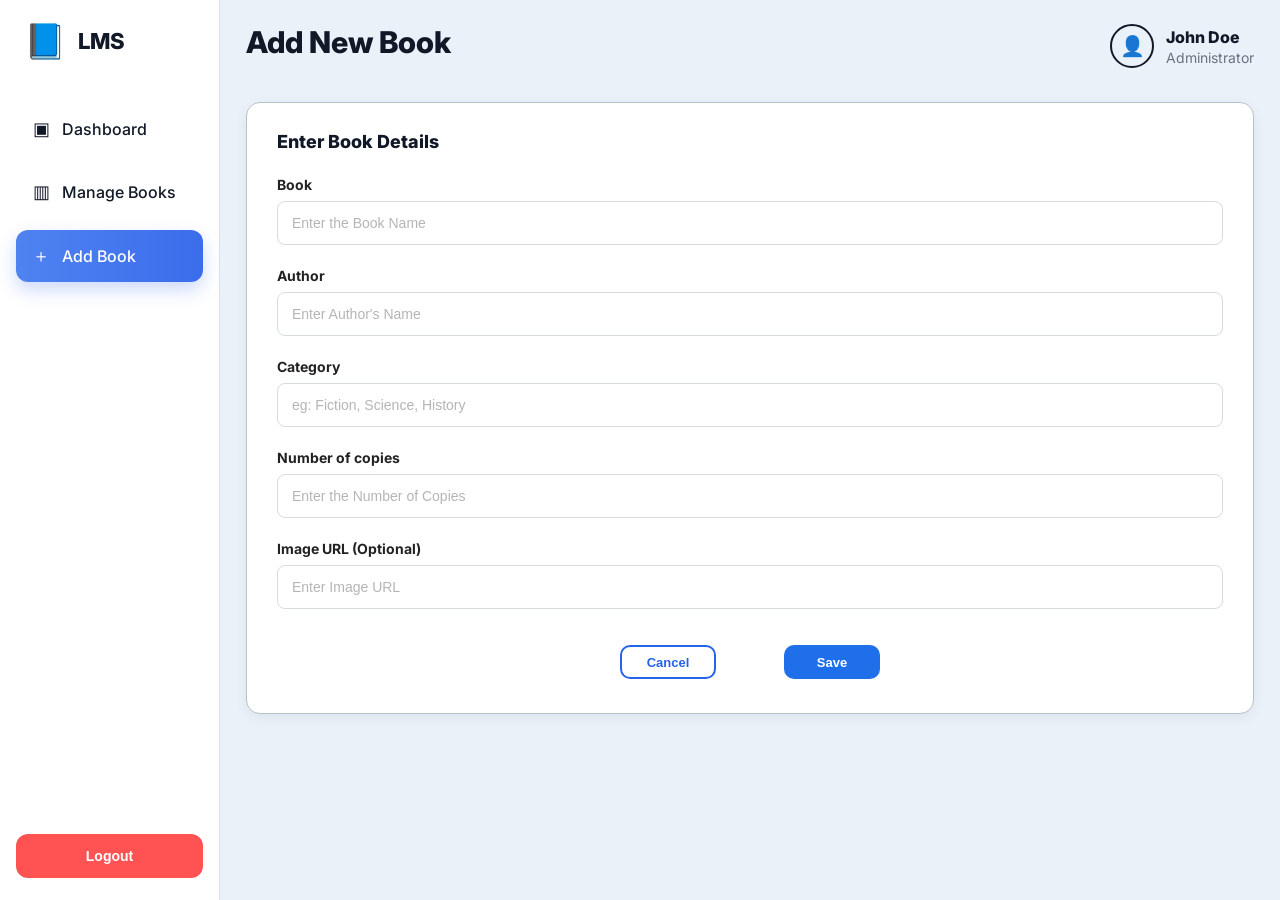
==== Admin/addbooks.html @ 479d5b51 "add project files" ====
<!DOCTYPE html>
<html lang="en">
<head>
  <meta charset="UTF-8">
  <meta name="viewport" content="width=device-width, initial-scale=1.0">
  <title>Add New Book</title>
  <link rel="stylesheet" href="../css/style.css">
  <link href="https://fonts.googleapis.com/css2?family=Inter:wght@400;500;600;700;800&display=swap" rel="stylesheet">
</head>
<body>

  <div class="admin-layout">

    <!-- Sidebar -->
    <aside class="admin-sidebar">
      <div>
        <div class="admin-logo-box">
          <div class="admin-logo-icon">📘</div>
          <div class="admin-logo-text">LMS</div>
        </div>

        <nav class="admin-menu">
          <a href="dashboard.html" class="admin-menu-item">
            <span class="admin-menu-icon">▣</span>
            <span>Dashboard</span>
          </a>

          <a href="manage-books.html" class="admin-menu-item">
            <span class="admin-menu-icon">▥</span>
            <span>Manage Books</span>
          </a>

          <a href="add-book.html" class="admin-menu-item active">
            <span class="admin-menu-icon">＋</span>
            <span>Add Book</span>
          </a>
        </nav>
      </div>

      <button class="admin-logout-btn">Logout</button>
    </aside>

    <!-- Main -->
    <main class="admin-main">
      <div class="admin-addbook-page">

        <!-- Top area -->
        <div class="admin-page-top">
          <h1>Add New Book</h1>

          <div class="admin-profile-box">
            <div class="admin-profile-icon">👤</div>
            <div class="admin-profile-text">
              <h3>John Doe</h3>
              <p>Administrator</p>
            </div>
          </div>
        </div>

        <!-- Form card -->
        <div class="addbook-card">
          <h2>Enter Book Details</h2>

          <form id="addBookForm">
            <div class="addbook-form-group">
              <label for="bookName">Book</label>
              <input type="text" id="bookName" placeholder="Enter the Book Name">
            </div>

            <div class="addbook-form-group">
              <label for="authorName">Author</label>
              <input type="text" id="authorName" placeholder="Enter Author's Name">
            </div>

            <div class="addbook-form-group">
              <label for="category">Category</label>
              <input type="text" id="category" placeholder="eg: Fiction, Science, History">
            </div>

            <div class="addbook-form-group">
              <label for="copies">Number of copies</label>
              <input type="number" id="copies" placeholder="Enter the Number of Copies">
            </div>

            <div class="addbook-form-group">
              <label for="imageUrl">Image URL (Optional)</label>
              <input type="text" id="imageUrl" placeholder="Enter Image URL">
            </div>

            <div class="addbook-button-row">
              <button type="button" class="addbook-cancel-btn" onclick="clearAddBookForm()">Cancel</button>
              <button type="submit" class="addbook-save-btn">Save</button>
            </div>
          </form>
        </div>

      </div>
    </main>

  </div>

  <script src="../js/script.js"></script>
</body>
</html>
---- css/style.css ----
* {
  margin: 0;
  padding: 0;
  box-sizing: border-box;
}

body {
  font-family: 'Inter', sans-serif;
  background: #f8fafc;
  color: #0f172a;
}

a {
  text-decoration: none;
}

.dashboard-layout {
  display: flex;
  min-height: 100vh;
}

.sidebar {
  width: 275px;
  background: #ffffff;
  border-right: 1px solid #dbe2ea;
  display: flex;
  flex-direction: column;
  justify-content: space-between;
  padding: 28px 18px;
}

.logo-box {
  display: flex;
  align-items: center;
  gap: 12px;
  margin-bottom: 28px;
}

.logo-icon {
  width: 44px;
  height: 44px;
  border-radius: 14px;
  background: #2563eb;
  color: white;
  display: flex;
  align-items: center;
  justify-content: center;
  font-size: 20px;
}

.logo-text {
  font-size: 20px;
  font-weight: 800;
  color: #0f172a;
}

.user-info {
  padding: 6px 8px 22px 8px;
  border-bottom: 1px solid #e2e8f0;
  margin-bottom: 18px;
}

.user-info h3 {
  font-size: 18px;
  font-weight: 700;
  margin-bottom: 8px;
}

.user-info p {
  font-size: 14px;
  color: #64748b;
}

.menu {
  display: flex;
  flex-direction: column;
  gap: 10px;
  padding-top: 4px;
}

.menu-item {
  display: flex;
  align-items: center;
  gap: 14px;
  padding: 15px 18px;
  border-radius: 18px;
  color: #64748b;
  font-size: 16px;
  font-weight: 500;
  transition: 0.25s;
}

.menu-item:hover {
  background: #eff6ff;
  color: #2563eb;
}

.menu-item.active {
  background: #2563eb;
  color: white;
  box-shadow: 0 10px 18px rgba(37, 99, 235, 0.22);
}

.menu-icon {
  width: 20px;
  text-align: center;
  font-size: 18px;
}

.main-area {
  flex: 1;
  background: #f8fafc;
  padding: 28px 34px;
}

.content-wrap {
  width: 100%;
}

.welcome-block {
  margin-bottom: 28px;
}

.welcome-block h1 {
  font-size: 56px;
  line-height: 1.1;
  font-weight: 800;
  color: #0f172a;
  margin-bottom: 12px;
}

.welcome-block p {
  font-size: 18px;
  color: #64748b;
}

.stats-grid {
  display: grid;
  grid-template-columns: repeat(4, 1fr);
  gap: 26px;
  margin-bottom: 32px;
}

.stat-card {
  background: #ffffff;
  border: 1px solid #dbe2ea;
  border-radius: 22px;
  padding: 28px;
  min-height: 190px;
  box-shadow: 0 2px 8px rgba(15, 23, 42, 0.04);
}

.stat-icon {
  width: 54px;
  height: 54px;
  border-radius: 18px;
  display: flex;
  align-items: center;
  justify-content: center;
  font-size: 24px;
  margin-bottom: 26px;
}

.stat-icon.blue {
  background: #e8efff;
  color: #2563eb;
}

.stat-icon.yellow {
  background: #fff2dd;
  color: #f59e0b;
}

.stat-icon.pink {
  background: #ffe7ea;
  color: #ef4444;
}

.stat-icon.green {
  background: #e5f7ef;
  color: #10b981;
}

.stat-number {
  font-size: 56px;
  line-height: 1;
  font-weight: 800;
  color: #0f172a;
  margin-bottom: 10px;
}

.stat-label {
  font-size: 15px;
  color: #64748b;
  font-weight: 500;
}

.borrow-panel {
  background: #ffffff;
  border: 1px solid #dbe2ea;
  border-radius: 24px;
  overflow: hidden;
  min-height: 420px;
  box-shadow: 0 2px 8px rgba(15, 23, 42, 0.04);
}

.panel-header {
  padding: 28px 30px;
  border-bottom: 1px solid #e2e8f0;
}

.panel-header h2 {
  font-size: 24px;
  font-weight: 800;
  color: #0f172a;
}

.empty-state {
  min-height: 320px;
  display: flex;
  flex-direction: column;
  justify-content: center;
  align-items: center;
  color: #64748b;
  text-align: center;
  padding: 40px 20px;
}

.empty-icon {
  font-size: 54px;
  opacity: 0.25;
  margin-bottom: 18px;
}

.empty-state p {
  font-size: 16px;
  margin-bottom: 22px;
}

.browse-btn {
  display: inline-block;
  background: #2563eb;
  color: white;
  padding: 14px 28px;
  border-radius: 16px;
  font-size: 16px;
  font-weight: 700;
}

.browse-btn:hover {
  background: #1d4ed8;
}

@media (max-width: 1200px) {
  .stats-grid {
    grid-template-columns: repeat(2, 1fr);
  }

  .welcome-block h1 {
    font-size: 42px;
  }
}

@media (max-width: 900px) {
  .dashboard-layout {
    flex-direction: column;
  }

  .sidebar {
    width: 100%;
  }

  .stats-grid {
    grid-template-columns: 1fr;
  }

  .main-area {
    padding: 20px;
  }

  .welcome-block h1 {
    font-size: 34px;
  }
}
* {
  margin: 0;
  padding: 0;
  box-sizing: border-box;
}

body {
  font-family: 'Inter', sans-serif;
  background: #eef3f8;
  color: #111827;
}

a {
  text-decoration: none;
}

.dashboard-layout {
  display: flex;
  min-height: 100vh;
}

/* Sidebar */
.sidebar {
  width: 240px;
  background: #ffffff;
  border-right: 1px solid #dbe3ec;
  padding: 28px 20px;
  display: flex;
  flex-direction: column;
  justify-content: space-between;
}

.logo-box {
  display: flex;
  align-items: center;
  gap: 14px;
  margin-bottom: 50px;
}

.logo-icon {
  font-size: 34px;
}

.logo-text {
  font-size: 26px;
  font-weight: 800;
  color: #0f172a;
}

.menu {
  display: flex;
  flex-direction: column;
  gap: 14px;
}

.menu-item {
  display: flex;
  align-items: center;
  gap: 14px;
  color: #111827;
  font-size: 16px;
  font-weight: 500;
  padding: 14px 16px;
  border-radius: 14px;
  transition: 0.3s;
}

.menu-item:hover {
  background: #edf4ff;
}

.menu-item.active {
  background: linear-gradient(90deg, #3b82f6, #3563e9);
  color: white;
  box-shadow: 0 8px 18px rgba(53, 99, 233, 0.25);
}

.menu-icon {
  font-size: 20px;
  width: 20px;
  text-align: center;
}

.logout-wrap {
  margin-top: 40px;
}

.logout-btn {
  width: 100%;
  border: none;
  background: #ff5757;
  color: white;
  font-size: 15px;
  font-weight: 600;
  padding: 14px;
  border-radius: 12px;
  cursor: pointer;
}

.logout-btn:hover {
  background: #f04444;
}

/* Main Area */
.main-area {
  flex: 1;
  padding: 34px 40px;
  background: #eef3f8;
}

.content-wrap {
  max-width: 1150px;
}

.search-top-bar {
  display: flex;
  justify-content: space-between;
  align-items: center;
  margin-bottom: 36px;
}

.search-top-bar h1 {
  font-size: 34px;
  font-weight: 800;
  color: #000000;
}

.top-user {
  display: flex;
  align-items: center;
  gap: 12px;
  font-size: 18px;
  font-weight: 700;
  color: #111827;
}

.top-user-icon {
  width: 42px;
  height: 42px;
  border: 2px solid #111827;
  border-radius: 50%;
  display: flex;
  align-items: center;
  justify-content: center;
}

/* Search Filter */
.search-filter-box {
  background: #f8fbff;
  border: 1px solid #dde5ee;
  border-radius: 14px;
  padding: 18px;
  display: flex;
  justify-content: space-between;
  align-items: center;
  gap: 20px;
  margin-bottom: 42px;
  box-shadow: 0 4px 14px rgba(15, 23, 42, 0.05);
}

.search-input-wrap {
  position: relative;
  width: 520px;
  max-width: 100%;
}

.search-input-wrap input {
  width: 100%;
  height: 52px;
  border: 1px solid #d6dde7;
  border-radius: 10px;
  padding: 0 44px 0 16px;
  font-size: 15px;
  outline: none;
  background: #ffffff;
}

.search-input-wrap input:focus {
  border-color: #3b82f6;
}

.search-icon {
  position: absolute;
  right: 14px;
  top: 50%;
  transform: translateY(-50%);
  color: #6b7280;
  font-size: 18px;
}
* {
  margin: 0;
  padding: 0;
  box-sizing: border-box;
}

body {
  font-family: 'Inter', sans-serif;
  background: #eef3f8;
  color: #111827;
}

a {
  text-decoration: none;
}

.dashboard-layout {
  display: flex;
  min-height: 100vh;
}

/* Sidebar */
.sidebar {
  width: 240px;
  background: #ffffff;
  border-right: 1px solid #dbe3ec;
  padding: 28px 20px;
  display: flex;
  flex-direction: column;
  justify-content: space-between;
}

.logo-box {
  display: flex;
  align-items: center;
  gap: 14px;
  margin-bottom: 50px;
}

.logo-icon {
  font-size: 34px;
}

.logo-text {
  font-size: 26px;
  font-weight: 800;
  color: #0f172a;
}

.menu {
  display: flex;
  flex-direction: column;
  gap: 14px;
}

.menu-item {
  display: flex;
  align-items: center;
  gap: 14px;
  color: #111827;
  font-size: 16px;
  font-weight: 500;
  padding: 14px 16px;
  border-radius: 14px;
  transition: 0.3s;
}

.menu-item:hover {
  background: #edf4ff;
}

.menu-item.active {
  background: linear-gradient(90deg, #3b82f6, #3563e9);
  color: white;
  box-shadow: 0 8px 18px rgba(53, 99, 233, 0.25);
}

.menu-icon {
  font-size: 20px;
  width: 20px;
  text-align: center;
}

.logout-wrap {
  margin-top: 40px;
}

.logout-btn {
  width: 100%;
  border: none;
  background: #ff5757;
  color: white;
  font-size: 15px;
  font-weight: 600;
  padding: 14px;
  border-radius: 12px;
  cursor: pointer;
}

.logout-btn:hover {
  background: #f04444;
}

/* Main Area */
.main-area {
  flex: 1;
  padding: 34px 40px;
  background: #eef3f8;
}

.content-wrap {
  max-width: 1150px;
}

.search-top-bar {
  display: flex;
  justify-content: space-between;
  align-items: center;
  margin-bottom: 36px;
}

.search-top-bar h1 {
  font-size: 34px;
  font-weight: 800;
  color: #000000;
}

.top-user {
  display: flex;
  align-items: center;
  gap: 12px;
  font-size: 18px;
  font-weight: 700;
  color: #111827;
}

.top-user-icon {
  width: 42px;
  height: 42px;
  border: 2px solid #111827;
  border-radius: 50%;
  display: flex;
  align-items: center;
  justify-content: center;
}

/* Search Filter */
.search-filter-box {
  background: #f8fbff;
  border: 1px solid #dde5ee;
  border-radius: 14px;
  padding: 18px;
  display: flex;
  justify-content: space-between;
  align-items: center;
  gap: 20px;
  margin-bottom: 42px;
  box-shadow: 0 4px 14px rgba(15, 23, 42, 0.05);
}

.search-input-wrap {
  position: relative;
  width: 520px;
  max-width: 100%;
}

.search-input-wrap input {
  width: 100%;
  height: 52px;
  border: 1px solid #d6dde7;
  border-radius: 10px;
  padding: 0 44px 0 16px;
  font-size: 15px;
  outline: none;
  background: #ffffff;
}

.search-input-wrap input:focus {
  border-color: #3b82f6;
}

.search-icon {
  position: absolute;
  right: 14px;
  top: 50%;
  transform: translateY(-50%);
  color: #6b7280;
  font-size: 18px;
}

.category-box {
  position: relative;
}

.category-btn {
  height: 46px;
  min-width: 175px;
  border: 1px solid #d6dde7;
  border-radius: 30px;
  background: white;
  padding: 0 18px;
  display: flex;
  align-items: center;
  gap: 10px;
  font-size: 15px;
  font-weight: 500;
  color: #4b5563;
  cursor: pointer;
}

.dropdown-menu {
  position: absolute;
  top: 56px;
  right: 0;
  width: 180px;
  background: white;
  border: 1px solid #d6dde7;
  border-radius: 12px;
  box-shadow: 0 10px 24px rgba(0, 0, 0, 0.08);
  display: none;
  overflow: hidden;
  z-index: 100;
}

.dropdown-menu div {
  padding: 12px 16px;
  cursor: pointer;
  font-size: 14px;
}

.dropdown-menu div:hover {
  background: #eff6ff;
}

/* Book Cards */
.books-grid {
  display: grid;
  grid-template-columns: repeat(4, 1fr);
  gap: 46px;
}

.book-card {
  width: 100%;
  max-width: 180px;
  background: white;
  border: 1px solid #dce4ed;
  border-radius: 12px;
  padding: 22px 18px 18px;
  text-align: center;
  box-shadow: 0 4px 14px rgba(15, 23, 42, 0.08);
  transition: transform 0.2s ease;
}

.book-card:hover {
  transform: translateY(-4px);
}

.book-card img {
  width: 60px;
  height: 88px;
  object-fit: cover;
  margin-bottom: 12px;
}

.book-card h3 {
  font-size: 16px;
  font-weight: 800;
  line-height: 1.35;
  color: #111827;
  margin-bottom: 8px;
}

.book-card p {
  font-size: 15px;
  font-weight: 700;
  color: #111827;
  margin-bottom: 18px;
}

.book-card button {
  border: none;
  background: #3563e9;
  color: white;
  padding: 10px 22px;
  border-radius: 10px;
  font-size: 15px;
  font-weight: 700;
  cursor: pointer;
}

.book-card button:hover {
  background: #2b52c8;
}

.no-results {
  grid-column: 1 / -1;
  background: white;
  border-radius: 14px;
  padding: 30px;
  text-align: center;
  color: #6b7280;
  font-size: 16px;
  border: 1px solid #dce4ed;
}

/* Responsive */
@media (max-width: 1200px) {
  .books-grid {
    grid-template-columns: repeat(3, 1fr);
    gap: 30px;
  }
}

@media (max-width: 992px) {
  .dashboard-layout {
    flex-direction: column;
  }

  .sidebar {
    width: 100%;
  }

  .search-filter-box {
    flex-direction: column;
    align-items: stretch;
  }

  .search-input-wrap {
    width: 100%;
  }

  .books-grid {
    grid-template-columns: repeat(2, 1fr);
  }
}

@media (max-width: 600px) {
  .main-area {
    padding: 20px;
  }

  .search-top-bar {
    flex-direction: column;
    align-items: flex-start;
    gap: 14px;
  }

  .books-grid {
    grid-template-columns: 1fr;
    justify-items: center;
  }
}
body {
  font-family: 'Inter', sans-serif;
  background: #eaf1f8;
}

/* Layout */
.dashboard-layout {
  display: flex;
  min-height: 100vh;
}

/* Sidebar */
.sidebar {
  width: 230px;
  background: white;
  padding: 25px 20px;
  display: flex;
  flex-direction: column;
  justify-content: space-between;
  border-right: 1px solid #ddd;
}

.logo-box {
  display: flex;
  align-items: center;
  gap: 10px;
  margin-bottom: 40px;
}

.logo-text {
  font-size: 22px;
  font-weight: 800;
}

.menu {
  display: flex;
  flex-direction: column;
  gap: 15px;
}

.menu-item {
  text-decoration: none;
  color: #333;
  padding: 12px 15px;
  border-radius: 10px;
  font-weight: 500;
}

.menu-item:hover {
  background: #f1f5f9;
}

.menu-item.active {
  background: linear-gradient(90deg, #3b82f6, #3563e9);
  color: white;
}

/* Logout */
.logout-btn {
  background: #ff4d4d;
  border: none;
  padding: 12px;
  color: white;
  border-radius: 10px;
  cursor: pointer;
}

/* Main */
.main-area {
  flex: 1;
  padding: 40px;
}

/* Top bar */
.top-bar {
  display: flex;
  justify-content: space-between;
  align-items: center;
  margin-bottom: 40px;
}

.top-bar h1 {
  font-size: 28px;
  font-weight: 800;
}

.user-info-top {
  display: flex;
  align-items: center;
  gap: 10px;
  font-weight: 600;
}

.user-icon {
  border: 2px solid black;
  border-radius: 50%;
  padding: 5px;
}

/* Empty card */
.empty-card {
  background: white;
  border-radius: 12px;
  padding: 60px;
  text-align: center;
  box-shadow: 0 5px 20px rgba(0,0,0,0.08);
}

.empty-icon {
  font-size: 50px;
  margin-bottom: 15px;
}

.empty-card h2 {
  font-size: 22px;
  margin-bottom: 10px;
}

.empty-card p {
  color: #666;
}
/* ===== Availability Table ===== */

.availability-table-card {
  background: #ffffff;
  border: 1px solid #e2e8f0;
  border-radius: 16px;
  overflow: hidden;
  box-shadow: 0 6px 20px rgba(15, 23, 42, 0.06);
}

/* Header */
.availability-table {
  width: 100%;
  border-collapse: collapse;
}

.availability-table thead {
  background: linear-gradient(90deg, #4F83F1, #3B6DEB); /* exact UI blue */
}

.availability-table th {
  color: white;
  padding: 18px;
  font-size: 14px;
  font-weight: 600;
  text-align: center;
}

/* Body */
.availability-table td {
  padding: 22px 18px;
  text-align: center;
  font-size: 14px;
  border-bottom: 1px solid #e5e7eb;
  color: #111827;
}

.availability-table tbody tr:last-child td {
  border-bottom: none;
}

/* Book cell (image + title) */
.book-cell {
  display: flex;
  align-items: center;
  gap: 12px;
  text-align: left;
}

.book-cell img {
  width: 44px;
  height: 64px;
  object-fit: cover;
  border-radius: 6px;
}

.book-cell span {
  font-weight: 600;
}

/* Category (blue) */
.category-text {
  color: #4F83F1;
  font-weight: 500;
}



.available-count {
  color: #22C55E;   
  font-weight: 700;
}

.out-count {
  color: #EF4444;  
  font-weight: 700;
}


.status-available {
  color: #22C55E;   
  font-weight: 600;
}

.status-out {
  color: #EF4444;  
  font-weight: 600;
}


.availability-table tbody tr:hover {
  background: #f8fafc;
}


@media (max-width: 1000px) {
  .availability-table-card {
    overflow-x: auto;
  }

  .availability-table {
    min-width: 850px;
  }
}

td.available-count {
  color: #22C55E !important;
  font-weight: 700 !important;
}

td.out-count {
  color: #EF4444 !important;
  font-weight: 700 !important;
}

td.status-available {
  color: #22C55E !important;
  font-weight: 600 !important;
}

td.status-out {
  color: #EF4444 !important;
  font-weight: 600 !important;
}
  



/* ===== Admin Dashboard ===== */

/* =========================
   ADD BOOK PAGE
========================= */

body {
  margin: 0;
  font-family: 'Inter', sans-serif;
  background: #eaf1f8;
}

.admin-layout {
  display: flex;
  min-height: 100vh;
}

.admin-sidebar {
  width: 220px;
  background: #ffffff;
  border-right: 1px solid #d9e1ea;
  padding: 24px 16px 22px;
  display: flex;
  flex-direction: column;
  justify-content: space-between;
}

.admin-logo-box {
  display: flex;
  align-items: center;
  gap: 12px;
  margin-bottom: 46px;
  padding-left: 8px;
}

.admin-logo-icon {
  font-size: 34px;
}

.admin-logo-text {
  font-size: 22px;
  font-weight: 800;
  color: #111827;
}

.admin-menu {
  display: flex;
  flex-direction: column;
  gap: 14px;
}

.admin-menu-item {
  display: flex;
  align-items: center;
  gap: 12px;
  padding: 14px 16px;
  border-radius: 12px;
  color: #111827;
  font-size: 16px;
  font-weight: 500;
  text-decoration: none;
  transition: 0.2s;
}

.admin-menu-item:hover {
  background: #edf4ff;
}

.admin-menu-item.active {
  background: linear-gradient(90deg, #4f83f1, #3b6deb);
  color: white;
  box-shadow: 0 8px 18px rgba(59, 109, 235, 0.25);
}

.admin-menu-icon {
  width: 18px;
  text-align: center;
  font-size: 18px;
}

.admin-logout-btn {
  width: 100%;
  border: none;
  background: #ff5252;
  color: #ffffff;
  border-radius: 12px;
  padding: 14px 0;
  font-size: 14px;
  font-weight: 600;
  cursor: pointer;
}

.admin-logout-btn:hover {
  background: #f04444;
}

.admin-main {
  flex: 1;
  background: #eaf1f8;
  padding: 28px;
}

.admin-addbook-page {
  width: 100%;
  max-width: 1030px;
}

.admin-page-top {
  display: flex;
  justify-content: space-between;
  align-items: flex-start;
  margin-bottom: 34px;
}

.admin-page-top h1 {
  font-size: 30px;
  font-weight: 800;
  color: #111827;
  margin: 0;
}

.admin-profile-box {
  display: flex;
  align-items: center;
  gap: 12px;
}

.admin-profile-icon {
  width: 44px;
  height: 44px;
  border: 2px solid #111827;
  border-radius: 50%;
  display: flex;
  align-items: center;
  justify-content: center;
  font-size: 20px;
}

.admin-profile-text h3 {
  margin: 0;
  font-size: 16px;
  font-weight: 800;
  color: #111827;
}

.admin-profile-text p {
  margin: 2px 0 0;
  font-size: 14px;
  color: #6b7280;
}

.addbook-card {
  background: #ffffff;
  border: 1px solid #b7c1cd;
  border-radius: 14px;
  box-shadow: 0 4px 14px rgba(15, 23, 42, 0.06);
  padding: 28px 30px 34px;
}

.addbook-card h2 {
  margin: 0 0 24px;
  font-size: 18px;
  font-weight: 800;
  color: #111827;
}

.addbook-form-group {
  margin-bottom: 22px;
}

.addbook-form-group label {
  display: block;
  margin-bottom: 8px;
  font-size: 14px;
  font-weight: 700;
  color: #222222;
}

.addbook-form-group input {
  width: 100%;
  height: 44px;
  border: 1px solid #d6dbe2;
  border-radius: 8px;
  padding: 0 14px;
  font-size: 14px;
  color: #111827;
  background: #ffffff;
  outline: none;
}

.addbook-form-group input::placeholder {
  color: #b5b5b5;
}

.addbook-form-group input:focus {
  border-color: #4f83f1;
}

.addbook-button-row {
  display: flex;
  justify-content: center;
  gap: 68px;
  margin-top: 36px;
}

.addbook-cancel-btn,
.addbook-save-btn {
  min-width: 96px;
  height: 34px;
  border-radius: 10px;
  font-size: 13px;
  font-weight: 700;
  cursor: pointer;
}

.addbook-cancel-btn {
  background: white;
  color: #2563eb;
  border: 2px solid #2563eb;
}

.addbook-cancel-btn:hover {
  background: #eff6ff;
}

.addbook-save-btn {
  background: #1f6feb;
  color: white;
  border: none;
}

.addbook-save-btn:hover {
  background: #195fd0;
}

@media (max-width: 900px) {
  .admin-layout {
    flex-direction: column;
  }

  .admin-sidebar {
    width: 100%;
  }

  .admin-page-top {
    flex-direction: column;
    gap: 18px;
  }

  .addbook-button-row {
    gap: 24px;
  }
}

/* =========================
   ADMIN DASHBOARD
========================= */

.admin-layout {
  display: flex;
  min-height: 100vh;
  font-family: 'Inter', sans-serif;
}

.admin-sidebar {
  width: 220px;
  background: #ffffff;
  border-right: 1px solid #d9e1ea;
  padding: 24px 16px 22px;
  display: flex;
  flex-direction: column;
  justify-content: space-between;
}

.admin-logo-box {
  display: flex;
  align-items: center;
  gap: 12px;
  margin-bottom: 46px;
  padding-left: 8px;
}

.admin-logo-icon {
  font-size: 34px;
  line-height: 1;
}

.admin-logo-text {
  font-size: 22px;
  font-weight: 800;
  color: #111827;
}

.admin-menu {
  display: flex;
  flex-direction: column;
  gap: 14px;
}

.admin-menu-item {
  display: flex;
  align-items: center;
  gap: 12px;
  padding: 14px 16px;
  border-radius: 12px;
  color: #111827;
  font-size: 16px;
  font-weight: 500;
  text-decoration: none;
  transition: 0.2s;
}

.admin-menu-item:hover {
  background: #edf4ff;
}

.admin-menu-item.active {
  background: linear-gradient(90deg, #4f83f1, #3b6deb);
  color: #ffffff;
  box-shadow: 0 8px 18px rgba(59, 109, 235, 0.25);
}

.admin-menu-icon {
  width: 18px;
  text-align: center;
  font-size: 18px;
}

.admin-logout-btn {
  width: 100%;
  border: none;
  background: #ff5252;
  color: #ffffff;
  border-radius: 12px;
  padding: 14px 0;
  font-size: 14px;
  font-weight: 600;
  cursor: pointer;
}

.admin-logout-btn:hover {
  background: #f04444;
}

.admin-main {
  flex: 1;
  background: #eaf1f8;
  padding: 24px 26px 30px;
}

.admin-title {
  font-size: 22px;
  font-weight: 800;
  color: #111827;
  margin: 0 0 4px;
}

.admin-sub {
  color: #9aa4b2;
  font-size: 12px;
  margin: 0 0 18px;
}

/* ===== TOP STATS ===== */

.stats-grid {
  display: grid;
  grid-template-columns: repeat(4, 1fr);
  gap: 14px;
  margin-bottom: 18px;
  max-width: 760px;
}

.stat-card {
  background: #ffffff;
  border: 1px solid #dfe6ee;
  border-radius: 8px;
  padding: 12px;
  box-shadow: 0 3px 10px rgba(15, 23, 42, 0.06);
}

.stat-icon {
  font-size: 22px;
  line-height: 1;
  margin-bottom: 10px;
}

.stat-card h2 {
  font-size: 16px;
  font-weight: 800;
  color: #111827;
  margin: 0 0 4px;
}

.stat-card p {
  font-size: 12px;
  color: #444444;
  margin: 0;
}

/* ===== ACTION CARDS ===== */

.admin-action-grid {
  display: grid;
  grid-template-columns: 1fr 1fr 1fr;
  gap: 14px;
  margin-bottom: 18px;
  max-width: 760px;
}

.admin-action-card {
  display: flex;
  align-items: center;
  gap: 12px;
  border-radius: 10px;
  padding: 14px 16px;
  color: #111827;
  box-shadow: 0 3px 10px rgba(15, 23, 42, 0.06);
}

.admin-action-card h3 {
  font-size: 14px;
  font-weight: 700;
  margin: 0 0 3px;
}

.admin-action-card p {
  font-size: 11px;
  margin: 0;
  color: #2f2f2f;
}

.admin-action-icon {
  font-size: 20px;
  font-weight: 700;
  line-height: 1;
}

.blue-card {
  background: linear-gradient(90deg, #7ea7ff, #6c93f5);
}

.green-card {
  background: linear-gradient(90deg, #63e3c2, #56d3b3);
}

.yellow-card {
  background: linear-gradient(90deg, #f7c955, #f2be3d);
}

/* ===== BOTTOM PANELS ===== */

.admin-bottom-grid {
  display: grid;
  grid-template-columns: 1.1fr 0.9fr;
  gap: 22px;
  max-width: 980px;
}

.admin-panel {
  background: #ffffff;
  border: 1px solid #dfe6ee;
  border-radius: 10px;
  padding: 16px;
  box-shadow: 0 3px 10px rgba(15, 23, 42, 0.06);
}

.admin-panel h2 {
  font-size: 16px;
  font-weight: 800;
  margin: 0 0 16px;
  color: #111827;
}

/* ===== BOOK STATISTICS ===== */

.stat-row {
  margin-bottom: 13px;
}

.stat-top {
  display: flex;
  justify-content: space-between;
  font-size: 11px;
  color: #111827;
  margin-bottom: 5px;
}

.progress-track {
  width: 100%;
  height: 5px;
  background: #e8edf5;
  border-radius: 999px;
  overflow: hidden;
}

.progress-fill {
  height: 100%;
  background: #4b77ef;
  border-radius: 999px;
}

.fill-20 {
  width: 20%;
}

.fill-33 {
  width: 33%;
}

.fill-60 {
  width: 60%;
}

.fill-17 {
  width: 17%;
}

.fill-25 {
  width: 25%;
}

.fill-84 {
  width: 84%;
}

/* ===== GENRE BOX ===== */

.genre-row {
  display: flex;
  justify-content: space-between;
  align-items: center;
  background: #f4f7fb;
  border-radius: 8px;
  padding: 10px 12px;
  margin-bottom: 10px;
  font-size: 11px;
  color: #111827;
}

.genre-left {
  display: flex;
  align-items: center;
  gap: 8px;
}

.genre-dot {
  width: 10px;
  height: 10px;
  border-radius: 50%;
  display: inline-block;
}

.dot-blue {
  background: #4b77ef;
}

.dot-green {
  background: #38c172;
}

.dot-pink {
  background: #d946ef;
}

.dot-yellow {
  background: #facc15;
}

.dot-gray {
  background: #b8c0cc;
}

/* ===== RESPONSIVE ===== */

@media (max-width: 1000px) {
  .stats-grid {
  display: grid;
  grid-template-columns: repeat(4, 1fr);
  gap: 20px;
  margin-bottom: 25px;
}

.admin-action-grid {
  display: grid;
  grid-template-columns: repeat(3, 1fr);
  gap: 20px;
  margin-bottom: 30px;
}

.admin-bottom-grid {
  display: grid;
  grid-template-columns: 1fr 1fr;
  gap: 20px;
}

@media (max-width: 768px) {
  .admin-layout {
    flex-direction: column;
  }

  .admin-sidebar {
    width: 100%;
  }

  .stats-grid {
    grid-template-columns: 1fr;
    max-width: 100%;
  }
}
.admin-main {
  flex: 1;
  width: 100%;
  background: #eaf1f8;
  padding: 24px 26px 30px;
}
}
* {
  margin: 0;
  padding: 0;
  box-sizing: border-box;
}

body {
  font-family: 'Poppins', sans-serif;
  background: #dfe9f6;
  color: #111;
}

.admin-layout {
  display: flex;
  min-height: 100vh;
}

/* Sidebar */
.sidebar {
  width: 220px;
  background: #f4f4f4;
  padding: 28px 20px;
  display: flex;
  flex-direction: column;
  justify-content: space-between;
  border-right: 1px solid #d9d9d9;
}

.logo-box {
  display: flex;
  align-items: center;
  gap: 14px;
  margin-top: 20px;
  margin-bottom: 28px;
  padding-left: 8px;
}

.logo-icon {
  font-size: 42px;
  color: #233c86;
}

.logo-text {
  font-size: 22px;
  font-weight: 700;
  color: #111;
}

.sidebar-line {
  width: 72px;
  height: 3px;
  background: #3f7df3;
  margin-left: 20px;
  margin-bottom: 34px;
  border-radius: 10px;
}

.menu {
  display: flex;
  flex-direction: column;
  gap: 14px;
}

.menu-item {
  display: flex;
  align-items: center;
  gap: 14px;
  text-decoration: none;
  color: #111;
  font-size: 18px;
  font-weight: 500;
  padding: 14px 16px;
  border-radius: 12px;
  transition: 0.3s ease;
}

.menu-item i {
  font-size: 20px;
  width: 22px;
}

.menu-item:hover {
  background: #e8eefc;
}

.menu-item.active {
  background: linear-gradient(90deg, #5d8df7, #3f6fe8);
  color: white;
  box-shadow: 0 6px 14px rgba(63, 111, 232, 0.35);
}

.logout-btn {
  border: none;
  background: linear-gradient(90deg, #ff5b5b, #ff4a4a);
  color: white;
  padding: 14px;
  border-radius: 12px;
  font-size: 15px;
  font-weight: 600;
  cursor: pointer;
  margin-top: 30px;
}

/* Main Content */
.main-content {
  flex: 1;
  padding: 34px 28px;
}

.topbar {
  display: flex;
  justify-content: space-between;
  align-items: flex-start;
  margin-bottom: 28px;
}

.topbar h1 {
  font-size: 30px;
  font-weight: 800;
  font-family: Georgia, 'Times New Roman', serif;
  color: #111;
}

.admin-profile {
  display: flex;
  align-items: center;
  gap: 12px;
  margin-right: 8px;
}

.profile-icon i {
  font-size: 40px;
  color: #111;
}

.profile-text h3 {
  font-size: 16px;
  font-weight: 700;
  line-height: 1.2;
}

.profile-text p {
  font-size: 14px;
  color: #7b7b7b;
}

/* Table Card */
.table-card {
  background: #f6f6f6;
  border-radius: 12px;
  overflow: hidden;
  box-shadow: 0 3px 10px rgba(0, 0, 0, 0.12);
  border: 1px solid #d9d9d9;
}

table {
  width: 100%;
  border-collapse: collapse;
}

thead {
  background: linear-gradient(90deg, #5a88f2, #4b79e6);
}

thead th {
  color: white;
  padding: 18px 16px;
  text-align: center;
  font-size: 14px;
  font-weight: 700;
}

tbody tr {
  border-bottom: 1px solid #dcdcdc;
}

tbody td {
  padding: 20px 14px;
  text-align: center;
  vertical-align: middle;
  font-size: 15px;
  font-weight: 500;
}

.book-cell {
  display: flex;
  align-items: center;
  justify-content: center;
}

.book-image {
  width: 44px;
  height: 66px;
  object-fit: cover;
  border-radius: 8px;
}

.title-cell {
  text-align: left;
  font-size: 15px;
  font-weight: 700;
  color: #111;
}

.author-cell {
  text-align: left;
  line-height: 1.5;
}

.category-cell {
  color: #5f97ff;
  font-weight: 500;
}

.available-green {
  color: #17a51b;
  font-weight: 600;
}

.available-red {
  color: #ff2e2e;
  font-weight: 600;
}

.actions {
  display: flex;
  align-items: center;
  justify-content: center;
  gap: 16px;
}

.edit-btn,
.delete-btn {
  border: none;
  background: transparent;
  font-size: 22px;
  cursor: pointer;
}

.edit-btn {
  color: #3f7df3;
}

.delete-btn {
  color: #ff3a30;
}

/* Responsive */
@media (max-width: 992px) {
  .admin-layout {
    flex-direction: column;
  }

  .sidebar {
    width: 100%;
    border-right: none;
    border-bottom: 1px solid #ddd;
  }

  .main-content {
    padding: 20px;
  }

  .table-card {
    overflow-x: auto;
  }

  table {
    min-width: 850px;
  }
}
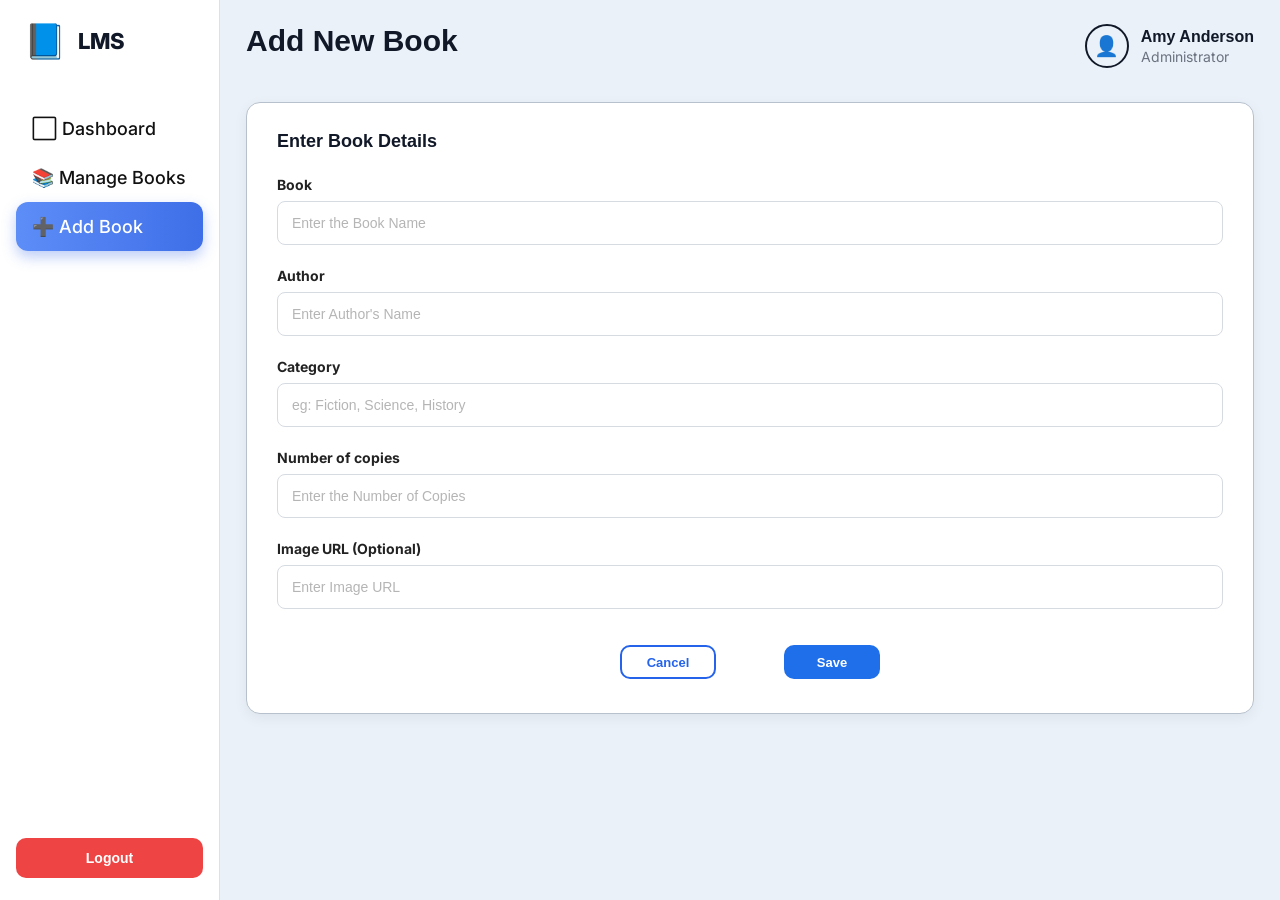
==== commit 98bb53a2: "navigation do some navigation of pages.admin functionality has done so far" ====
--- a/Admin/addbooks.html
+++ b/Admin/addbooks.html
@@ -18,26 +18,28 @@
           <div class="admin-logo-icon">📘</div>
           <div class="admin-logo-text">LMS</div>
         </div>
+              <a href="dashboard.html" class="menu-item">
+  ⬜ Dashboard
+</a>
 
-        <nav class="admin-menu">
-          <a href="dashboard.html" class="admin-menu-item">
-            <span class="admin-menu-icon">▣</span>
-            <span>Dashboard</span>
-          </a>
+<a href="managebooks.html" class="menu-item">
+  📚 Manage Books
+</a>
 
-          <a href="manage-books.html" class="admin-menu-item">
-            <span class="admin-menu-icon">▥</span>
-            <span>Manage Books</span>
-          </a>
+<a href="addbooks.html" class="menu-item active">
+  ➕ Add Book
+</a>
 
-          <a href="add-book.html" class="admin-menu-item active">
-            <span class="admin-menu-icon">＋</span>
-            <span>Add Book</span>
-          </a>
-        </nav>
+      
       </div>
+<button type="button" class="admin-logout-btn" onclick="logoutAdmin()">Logout</button>
 
-      <button class="admin-logout-btn">Logout</button>
+<script>
+  function logoutAdmin() {
+    localStorage.removeItem("role");
+    window.location.href = "../login.html";
+  }
+</script>
     </aside>
 
     <!-- Main -->
@@ -51,7 +53,7 @@
           <div class="admin-profile-box">
             <div class="admin-profile-icon">👤</div>
             <div class="admin-profile-text">
-              <h3>John Doe</h3>
+              <h3>Amy Anderson</h3>
               <p>Administrator</p>
             </div>
           </div>
@@ -98,6 +100,7 @@
     </main>
 
   </div>
+  
 
   <script src="../js/script.js"></script>
 </body>
--- a/css/style.css
+++ b/css/style.css
@@ -1089,16 +1089,13 @@
   min-height: 100vh;
 }
 
-.admin-sidebar {
-  width: 220px;
-  background: #ffffff;
-  border-right: 1px solid #d9e1ea;
-  padding: 24px 16px 22px;
+..admin-sidebar {
   display: flex;
   flex-direction: column;
   justify-content: space-between;
-}
-
+  height: 100vh;
+  padding: 20px;
+}
 .admin-logo-box {
   display: flex;
   align-items: center;
@@ -1959,4 +1956,561 @@
   table {
     min-width: 850px;
   }
+}
+
+
+
+* {
+  margin: 0;
+  padding: 0;
+  box-sizing: border-box;
+}
+
+html {
+  scroll-behavior: smooth;
+}
+
+body {
+  font-family: Arial, sans-serif;
+  background: #f8faff;
+  color: #0f172a;
+}
+
+h1, h2, h3, h4, .logo-text {
+  font-family: "Sora", sans-serif;
+}
+
+a {
+  text-decoration: none;
+}
+
+ul {
+  list-style: none;
+}
+
+.container {
+  width: 90%;
+  max-width: 1200px;
+  margin: auto;
+}
+
+/* Navbar */
+.navbar {
+  background: #ffffff;
+  border-bottom: 1px solid #e2e8f0;
+  position: sticky;
+  top: 0;
+  z-index: 1000;
+}
+
+.nav-container {
+  padding: 18px 0;
+  display: flex;
+  align-items: center;
+  justify-content: space-between;
+  gap: 20px;
+}
+
+.logo-box {
+  display: flex;
+  align-items: center;
+  gap: 10px;
+}
+
+.logo-icon-text {
+  width: 42px;
+  height: 42px;
+  background: linear-gradient(135deg, #1a56db, #60a5fa);
+  border-radius: 12px;
+  display: flex;
+  align-items: center;
+  justify-content: center;
+  color: white;
+  font-size: 20px;
+}
+
+.logo-text {
+  font-size: 20px;
+  font-weight: 700;
+  color: #0f172a;
+}
+
+.nav-links {
+  display: flex;
+  gap: 28px;
+}
+
+.nav-links a {
+  color: #64748b;
+  font-weight: 500;
+  transition: 0.3s;
+}
+
+.nav-links a:hover {
+  color: #1a56db;
+}
+
+.nav-buttons {
+  display: flex;
+  align-items: center;
+  gap: 12px;
+}
+
+.btn {
+  display: inline-block;
+  padding: 12px 22px;
+  border-radius: 10px;
+  font-weight: 600;
+  transition: 0.3s;
+}
+
+.btn-login {
+  color: #1a56db;
+  background: transparent;
+}
+
+.btn-login:hover {
+  background: #eef4ff;
+}
+
+.btn-signup {
+  background: #1a56db;
+  color: white;
+}
+
+.btn-signup:hover {
+  background: #1544b8;
+}
+
+/* Hero */
+.hero {
+  position: relative;
+  background: linear-gradient(135deg, #1a56db, #2563eb, #60a5fa);
+  overflow: hidden;
+  padding: 90px 0;
+}
+
+.hero-overlay {
+  position: absolute;
+  inset: 0;
+  opacity: 0.08;
+  background-image: radial-gradient(white 1px, transparent 1px);
+  background-size: 28px 28px;
+}
+
+.hero-content {
+  position: relative;
+  display: grid;
+  grid-template-columns: 1fr 1fr;
+  gap: 60px;
+  align-items: center;
+}
+
+.hero-text h1 {
+  font-size: 58px;
+  line-height: 1.1;
+  color: white;
+  margin-bottom: 24px;
+}
+
+.hero-text p {
+  font-size: 20px;
+  line-height: 1.7;
+  color: #dbeafe;
+  max-width: 550px;
+  margin-bottom: 30px;
+}
+
+.hero-buttons {
+  display: flex;
+  gap: 16px;
+  flex-wrap: wrap;
+}
+
+.hero-btn-white {
+  background: white;
+  color: #1a56db;
+}
+
+.hero-btn-white:hover {
+  background: #f1f5f9;
+}
+
+.hero-btn-outline {
+  background: rgba(255, 255, 255, 0.08);
+  color: white;
+  border: 2px solid rgba(255, 255, 255, 0.25);
+}
+
+.hero-btn-outline:hover {
+  background: rgba(255, 255, 255, 0.16);
+}
+
+.hero-image-box {
+  position: relative;
+}
+
+.hero-image {
+  width: 100%;
+  border-radius: 24px;
+  box-shadow: 0 20px 40px rgba(0, 0, 0, 0.25);
+  transform: rotate(3deg);
+  transition: 0.3s;
+}
+
+.hero-image:hover {
+  transform: rotate(0deg);
+}
+
+.hero-image-bg {
+  position: absolute;
+  width: 250px;
+  height: 250px;
+  background: rgba(255, 255, 255, 0.1);
+  border-radius: 24px;
+  bottom: -24px;
+  left: -24px;
+  z-index: -1;
+}
+
+/* Sections */
+.features,
+.popular-books {
+  padding: 90px 0;
+}
+
+.popular-books {
+  background: white;
+}
+
+.section-header {
+  text-align: center;
+  margin-bottom: 60px;
+}
+
+.section-header h2 {
+  font-size: 40px;
+  margin-bottom: 12px;
+  color: #0f172a;
+}
+
+.section-header p {
+  font-size: 18px;
+  color: #64748b;
+}
+
+/* Features */
+.feature-grid {
+  display: grid;
+  grid-template-columns: repeat(3, 1fr);
+  gap: 28px;
+}
+
+.feature-card {
+  background: white;
+  border: 1px solid #e2e8f0;
+  border-radius: 18px;
+  padding: 32px;
+  box-shadow: 0 6px 18px rgba(15, 23, 42, 0.06);
+  transition: 0.3s;
+}
+
+.feature-card:hover {
+  transform: translateY(-5px);
+  box-shadow: 0 16px 28px rgba(15, 23, 42, 0.12);
+}
+
+.feature-icon {
+  width: 56px;
+  height: 56px;
+  border-radius: 14px;
+  display: flex;
+  align-items: center;
+  justify-content: center;
+  margin-bottom: 20px;
+  font-size: 24px;
+  color: white;
+}
+
+.feature-icon.blue {
+  background: linear-gradient(135deg, #1a56db, #60a5fa);
+}
+
+.feature-icon.green {
+  background: linear-gradient(135deg, #10b981, #34d399);
+}
+
+.feature-icon.yellow {
+  background: linear-gradient(135deg, #f59e0b, #fbbf24);
+}
+
+.feature-card h3 {
+  font-size: 22px;
+  margin-bottom: 12px;
+  color: #0f172a;
+}
+
+.feature-card p {
+  color: #64748b;
+  line-height: 1.7;
+}
+
+/* Popular books */
+.books-header {
+  display: flex;
+  align-items: center;
+  justify-content: space-between;
+  margin-bottom: 38px;
+  gap: 20px;
+}
+
+.books-header h2 {
+  font-size: 40px;
+  margin-bottom: 8px;
+}
+
+.books-header p {
+  font-size: 18px;
+  color: #64748b;
+}
+
+.view-all-btn {
+  border: 2px solid #1a56db;
+  color: #1a56db;
+  background: transparent;
+}
+
+.view-all-btn:hover {
+  background: #1a56db;
+  color: white;
+}
+
+.book-grid {
+  display: grid;
+  grid-template-columns: repeat(4, 1fr);
+  gap: 24px;
+}
+
+.book-card {
+  background: #f8faff;
+  border: 1px solid #e2e8f0;
+  border-radius: 18px;
+  overflow: hidden;
+  box-shadow: 0 6px 18px rgba(15, 23, 42, 0.06);
+  transition: 0.3s;
+}
+
+.book-card:hover {
+  transform: translateY(-5px);
+  box-shadow: 0 16px 28px rgba(15, 23, 42, 0.12);
+}
+
+.book-card img {
+  width: 100%;
+  height: 260px;
+  object-fit: cover;
+}
+
+.book-content {
+  padding: 20px;
+}
+
+.genre-badge {
+  display: inline-block;
+  padding: 7px 12px;
+  border-radius: 20px;
+  background: rgba(26, 86, 219, 0.1);
+  color: #1a56db;
+  font-size: 12px;
+  font-weight: 700;
+  margin-bottom: 12px;
+}
+
+.book-content h3 {
+  font-size: 18px;
+  color: #0f172a;
+  margin-bottom: 6px;
+}
+
+.book-content p {
+  font-size: 14px;
+  color: #64748b;
+  margin-bottom: 16px;
+}
+
+.borrow-btn {
+  width: 100%;
+  border: none;
+  background: #1a56db;
+  color: white;
+  padding: 12px;
+  border-radius: 10px;
+  font-weight: 600;
+  cursor: pointer;
+  transition: 0.3s;
+}
+
+.borrow-btn:hover {
+  background: #1544b8;
+}
+
+/* Stats */
+.stats-section {
+  padding: 70px 0;
+  background: linear-gradient(to right, #1a56db, #60a5fa);
+}
+
+.stats-grid {
+  display: grid;
+  grid-template-columns: repeat(4, 1fr);
+  gap: 30px;
+  text-align: center;
+}
+
+.stat-box {
+  color: white;
+}
+
+.stat-icon {
+  font-size: 42px;
+  margin-bottom: 16px;
+}
+
+.stat-box h3 {
+  font-size: 40px;
+  margin-bottom: 10px;
+  font-family: "Sora", sans-serif;
+}
+
+.stat-box p {
+  color: #dbeafe;
+  font-size: 16px;
+}
+
+/* Footer */
+.footer {
+  background: #0f172a;
+  color: white;
+  padding-top: 60px;
+}
+
+.footer-grid {
+  display: grid;
+  grid-template-columns: repeat(4, 1fr);
+  gap: 35px;
+  padding-bottom: 40px;
+}
+
+.footer-logo {
+  display: flex;
+  align-items: center;
+  gap: 10px;
+  font-family: "Sora", sans-serif;
+  font-size: 20px;
+  font-weight: 700;
+  margin-bottom: 18px;
+}
+
+.footer-text {
+  color: #94a3b8;
+  font-size: 14px;
+  line-height: 1.8;
+}
+
+.footer h4 {
+  margin-bottom: 16px;
+  font-size: 18px;
+}
+
+.footer-links li {
+  margin-bottom: 10px;
+  color: #94a3b8;
+  font-size: 14px;
+}
+
+.footer-links a {
+  color: #94a3b8;
+  transition: 0.3s;
+}
+
+.footer-links a:hover {
+  color: white;
+}
+
+.footer-bottom {
+  border-top: 1px solid #1e293b;
+  text-align: center;
+  padding: 22px 0;
+  color: #94a3b8;
+  font-size: 14px;
+}
+
+/* Responsive */
+@media (max-width: 992px) {
+  .hero-content,
+  .feature-grid,
+  .book-grid,
+  .stats-grid,
+  .footer-grid {
+    grid-template-columns: repeat(2, 1fr);
+  }
+
+  .nav-links {
+    display: none;
+  }
+
+  .hero-text h1 {
+    font-size: 46px;
+  }
+}
+
+@media (max-width: 768px) {
+  .hero-content,
+  .feature-grid,
+  .book-grid,
+  .stats-grid,
+  .footer-grid {
+    grid-template-columns: 1fr;
+  }
+
+  .books-header {
+    flex-direction: column;
+    align-items: flex-start;
+  }
+
+  .hero-image-box {
+    display: none;
+  }
+
+  .nav-container {
+    flex-direction: column;
+    align-items: flex-start;
+  }
+
+  .nav-buttons {
+    width: 100%;
+  }
+
+  .hero-text h1 {
+    font-size: 38px;
+  }
+
+  .logo-text {
+    font-size: 18px;
+  }
+}
+.admin-logout-btn {
+  display: block;
+  text-align: center;
+  background: #ef4444;
+  color: white;
+  text-decoration: none;
+  padding: 12px 20px;
+  border-radius: 10px;
+  font-weight: 600;
+  margin-top: 20px;
+}
+
+.admin-logout-btn:hover {
+  background: #dc2626;
 }
